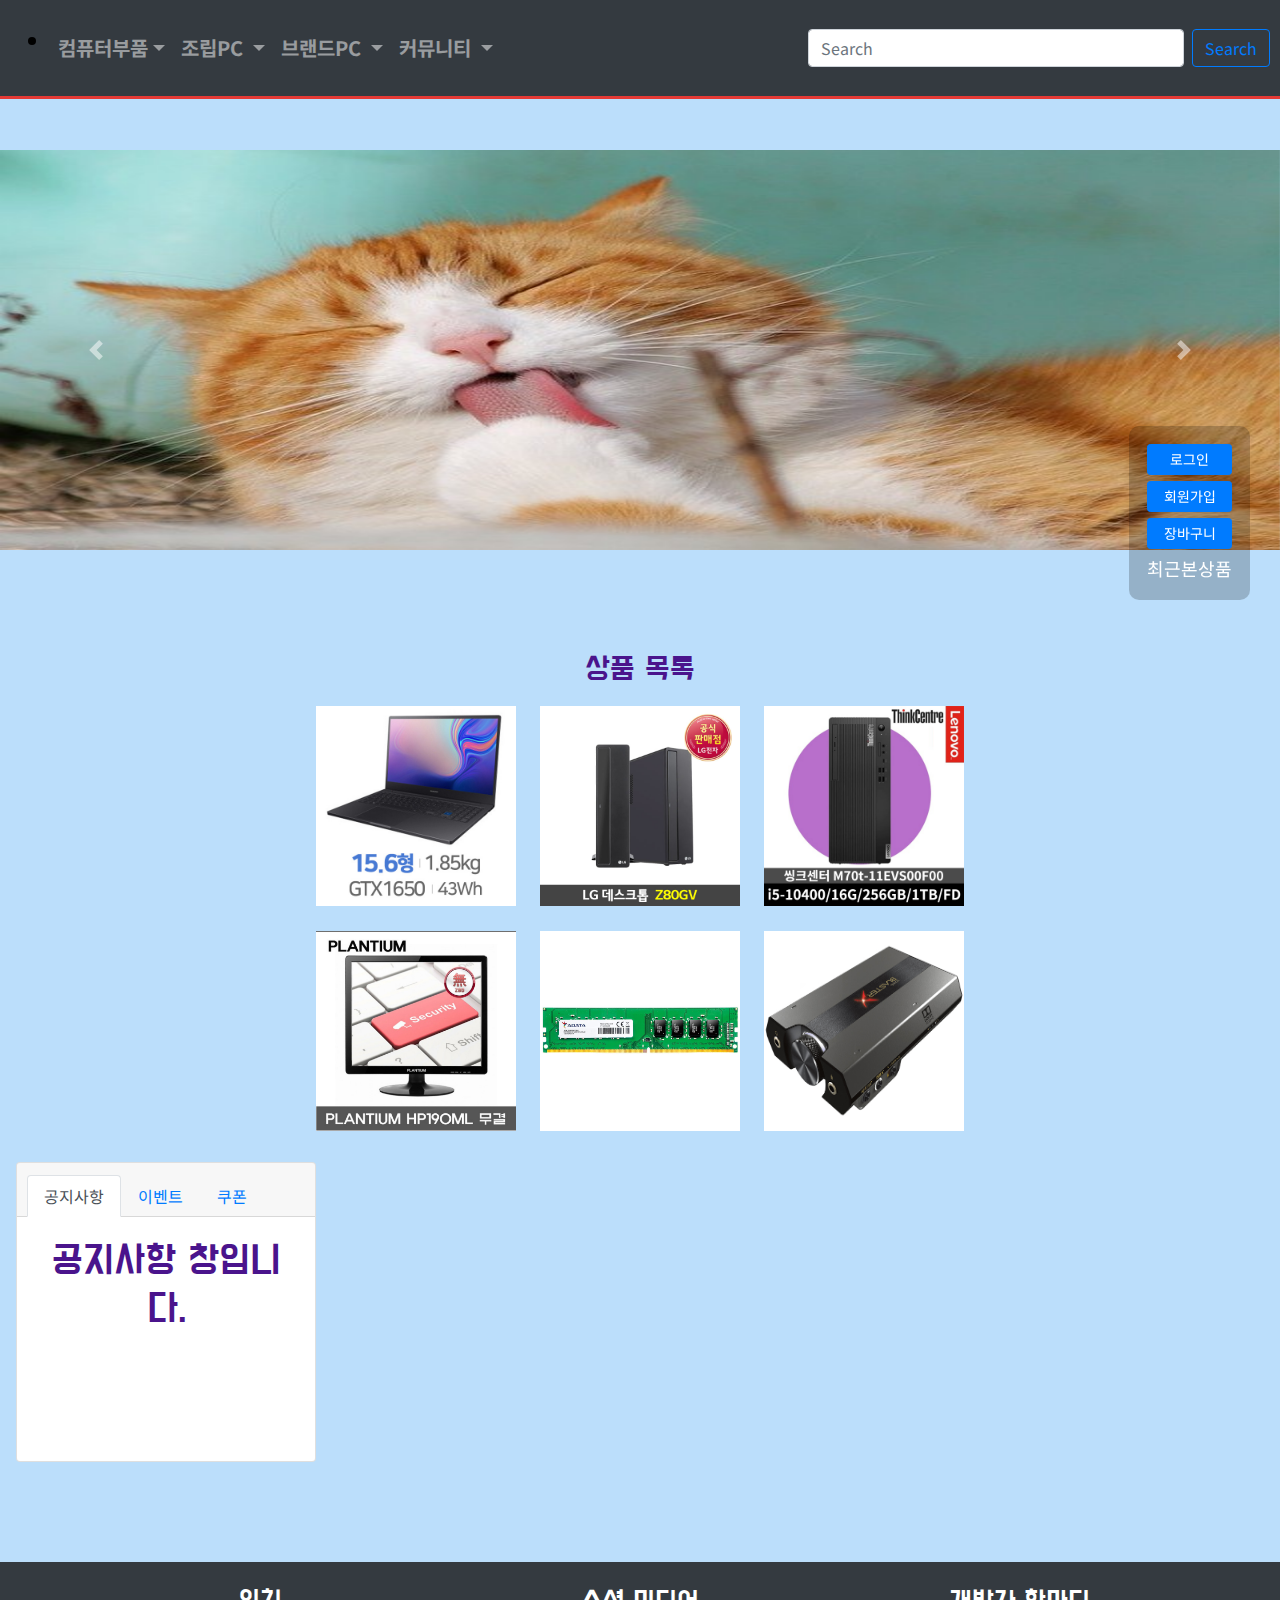
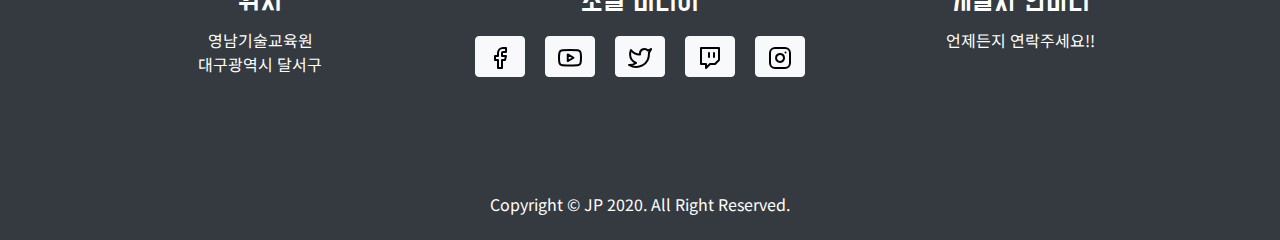
==== sample/WebContent/index.html @ 2cd7cd76 "프로젝트 작성 3일차" ====
<!DOCTYPE html>
<html>
<head>
<!-- Required meta tags -->
<meta charset="utf-8" />
<meta name="viewport"
	content="width=device-width, initial-scale=1, shrink-to-fit=no" />
<!-- title image -->

<!-- reset -->
<link rel="stylesheet"
	href="https://meyerweb.com/eric/tools/css/reset/reset.css">
<!-- Bootstrap CSS -->
<link rel="stylesheet"
	href="https://cdn.jsdelivr.net/npm/bootstrap@4.5.3/dist/css/bootstrap.min.css" />
<!-- text -->
<link
	href="https://fonts.googleapis.com/css2?family=Do+Hyeon&family=Noto+Sans+KR:wght@100;300;400;500;700;900&display=swap"
	rel="stylesheet">
<!-- css origin -->
<link rel="stylesheet" href="css/style.css" />
<title>컴퓨터 홈 쇼핑 사이트</title>
</head>
<body>
	<!-- 2020-12-02 haesu -->
	<nav class="navbar navbar-expand-lg navbar-dark bg-dark fixed-top"
		id="header">

		<button class="navbar-toggler navbar-toggler__nohide" type="button"
			data-toggle="collapse" data-target="#navbarNavDropdown"
			aria-controls="navbarNavDropdown" aria-expanded="true"
			aria-label="Toggle navigation">
			<span class="navbar-toggler-icon navbar-toggler__nohide"></span>
		</button>

		<ul>
			<li><a></a></li>
		</ul>
		<div class="collapse navbar-collapse mr-4" id="navbarNavDropdown">
			<ul class="navbar-nav">
				<li class="nav-item dropdown"><a
					class="nav-link dropdown-toggle" href="#"
					id="navbarDropdownMenuLink" role="button" data-toggle="dropdown"
					aria-haspopup="true" aria-expanded="false">컴퓨터부품</a>
					<div class="dropdown-menu" aria-labelledby="navbarDropdownMenuLink">

						<a class="dropdown-item" href="#">CPU</a> <a class="dropdown-item"
							href="#">쿨러/튜닝</a> <a class="dropdown-item" href="#">메인보드</a> <a
							class="dropdown-item" href="#">메모리</a> <a class="dropdown-item"
							href="#">그래픽카드</a> <a class="dropdown-item" href="#">SSd</a> <a
							class="dropdown-item" href="#">하드디스크</a> <a class="dropdown-item"
							href="#">외장HDD/SSD</a> <a class="dropdown-item" href="#">케이스</a>
						<a class="dropdown-item" href="#">파워</a> <a class="dropdown-item"
							href="#">키보드</a> <a class="dropdown-item" href="#">마우스</a> <a
							class="dropdown-item" href="#">ODD</a> <a class="dropdown-item"
							href="#">모니터</a> <a class="dropdown-item" href="#">소프트웨어</a>
					</div></li>
				<li class="nav-item dropdown"><a
					class="nav-link dropdown-toggle" href="#"
					id="navbarDropdownMenuLink" role="button" data-toggle="dropdown"
					aria-haspopup="true" aria-expanded="false"> 조립PC </a>
					<div class="dropdown-menu" aria-labelledby="navbarDropdownMenuLink">
						<a class="dropdown-item" href="#">사장 추천 조립PC</a> <a
							class="dropdown-item" href="#">유저 추천 조립PC</a> <a
							class="dropdown-item" href="#">컴퓨터 부품 회사 추천 조립PC</a>
					</div></li>
				<li class="nav-item dropdown"><a
					class="nav-link dropdown-toggle" href="#"
					id="navbarDropdownMenuLink" role="button" data-toggle="dropdown"
					aria-haspopup="true" aria-expanded="false"> 브랜드PC </a>
					<div class="dropdown-menu "
						aria-labelledby="navbarDropdownMenuLink">
						<a class="dropdown-item" href="#">삼성전자</a> <a
							class="dropdown-item" href="#">HP</a> <a class="dropdown-item"
							href="#">LG전자</a> <a class="dropdown-item" href="#">레노버</a> <a
							class="dropdown-item" href="#">DELL</a> <a class="dropdown-item"
							href="#">ASUS</a>
					</div></li>
				<li class="nav-item dropdown"><a
					class="nav-link dropdown-toggle" href="#"
					id="navbarDropdownMenuLink" role="button" data-toggle="dropdown"
					aria-haspopup="true" aria-expanded="false"> 커뮤니티 </a>
					<div class="dropdown-menu" aria-labelledby="navbarDropdownMenuLink">
						<a class="dropdown-item" href="#">컴퓨터 리뷰 커뮤니티</a> <a
							class="dropdown-item" href="#">컴퓨터 추천 커뮤니티</a>
					</div></li>
			</ul>
		</div>
		<form class="form-inline">
			<input class="form-control mr-sm-2" type="search"
				placeholder="Search" aria-label="Search">
			<button class="btn btn-outline-primary my-2 my-sm-0" type="submit">Search</button>
		</form>
	</nav>
	<!-- end -->

	<!-- help  haesu  2020-12-02 -->
	<section class="container__size" id="home">
		<div class=" w-100 ">
			<div id="carouselExampleControls"
				class="carousel slide w-100 container__center " data-ride="carousel">
				<div class="carousel-inner w-100 ">
					<div class="carousel-item active w-100">
						<img src="img/picture1.jpg" class="d-block w-100" alt="..."
							style="height: 400px">
					</div>
					<div class="carousel-item w-100">
						<img src="img/picture2.jpg" class="d-block w-100" alt="..."
							style="height: 400px">
					</div>
					<div class="carousel-item w-100">
						<img src="img/picture3.jpg" class="d-block w-100" alt="..."
							style="height: 400px">
					</div>
				</div>
				<a class="carousel-control-prev" href="#carouselExampleControls"
					role="button" data-slide="prev"> <span
					class="carousel-control-prev-icon" aria-hidden="true"></span> <span
					class="sr-only">Previous</span>
				</a> <a class="carousel-control-next" href="#carouselExampleControls"
					role="button" data-slide="next"> <span
					class="carousel-control-next-icon" aria-hidden="true"></span> <span
					class="sr-only">Next</span>
				</a>
			</div>
		</div>
	</section>
	<!-- help end -->
	<!-- 강현우 상품 목록 2020/12/2 -->
	<section id="portfolio">
		<div class="text-center">
			<h2>상품 목록</h2>
		</div>
		<div id="com">
			<ul class="board-list">
				<li><img src="img/Snote.jpg" class="com__size">
					<div class="com_show">
						<h4>[삼성전자]노트북7 Force 15형</h4>
						<p>가격 : 1,000,000원</p>
					</div></li>
				<li><img src="img/LDcom.jpg" class="com__size">
					<div class="com_show">
						<h4>[LG전자] 슬림형 데스크탑 Z80GV</h4>
						<p>가격 : 800,000원</p>
					</div></li>
				<li><img src="img/LeDcom.png" class="com__size">
					<div class="com_show">
						<h4>[레노버] 씽크센터 M70t</h4>
						<p>가격 : 900,000원</p>
					</div></li>
			</ul>
		</div>
		<div id="com">
			<ul class="board-list">
				<li><img src="img/PMo.jpg" class="com__size">
					<div class="com_show">
						<h4>[비트엠] 플래티넘 HP190ML 프리싱크 HDR</h4>
						<p>가격 : 200,000원</p>
					</div></li>
				<li><img src="img/AD4.jpg" class="com__size">
					<div class="com_show">
						<h4>[ADATA] 4GB 컴퓨터 DDR4 PC4-21300</h4>
						<p>가격 : 20,000원</p>
					</div></li>
				<li><img src="img/SC.jpg" class="com__size">
					<div class="com_show">
						<h4>[Creative] 사운드 블라스터X G6 사운드카드</h4>
						<p>가격 : 190,000원</p>
					</div></li>
			</ul>
		</div>
	</section>
	<!-- end -->

	<!-- 2020-12-02 haesu and gang -->
	<div class="card text-center m-3 ">
		<div class="card-header">
			<ul class="nav nav-tabs card-header-tabs">
				<li class="nav-item"><a class="nav-link active" href="#">공지사항</a>
				</li>
				<li class="nav-item"><a class="nav-link" href="#">이벤트</a></li>
				<li class="nav-item"><a class="nav-link" href="#">쿠폰</a></li>
			</ul>
		</div>
		<div class="card-body tab-info">
			<h1>공지사항 창입니다.</h1>
		</div>
		<div class="card-body tab-info mx-auto d-none">
			<div class="d-flex justify-content-between align-items-center">
				<a href="#" class="text-decoration-none">
					<div class="card bg-white text-white card__size">
						<img src="img/picture4.jpg" class="card-img card-img__cover"
							alt="...">
						<h4>G-force를 싸게 살수 있는 기회!</h4>
					</div>
				</a> <a href="#" class="text-decoration-none">
					<div class="card bg-white text-white card__size">
						<img src="img/picture4.jpg" class="card-img card-img__cover"
							alt="...">
						<h4>나도 할수 있다! 조립!</h4>
					</div>
				</a> <a href="#" class="text-decoration-none">
					<div class="card bg-white text-white card__size">
						<img src="img/picture4.jpg" class="card-img card-img__cover"
							alt="...">
						<h4>부품 무료 나눔 이벤트</h4>
					</div>
				</a>
			</div>
		</div>
		<div class="card-body d-none tab-info mx-auto">
			<div class="d-flex">
				<a href="#" class="text-decoration-none">
					<div class="card bg-white text-white card__size">
						<img src="img/picture4.jpg" class="card-img card-img__cover"
							alt="...">
						<h4>회원 전용 쿠폰</h4>
					</div>
				</a> <a href="#" class="text-decoration-none">
					<div class="card bg-white text-white card__size">
						<img src="img/picture4.jpg" class="card-img card-img__cover"
							alt="...">
						<h4>비회원 전용 쿠폰</h4>
					</div>
				</a>
			</div>
		</div>
	</div>

	<!-- 2020-12-02 haesu -->
	<div class="controller">

		<div class="controller__menu">
			<button type="button" class="btn btn-primary btn-sm btn-block"
				data-toggle="modal" data-target="#exampleModal">로그인</button>
		</div>
		<div class="controller__menu">
			<a class="btn btn-primary btn-sm btn-block" href="join.do">회원가입</a>
		</div>
		<div class="controller__menu">
			<a class="btn btn-primary btn-sm btn-block " href="listCard.do">장바구니</a>
		</div>
		<div class="controller__menu ">
			<span>최근본상품</span>
			<div></div>
		</div>
	</div>

	<footer class="text-center bg-dark text-white">
		<div class="footer-above">
			<div class="container pt-4">
				<div class="row">
					<div class="footer-col col-md-4">
						<h3 style="color: white;">위치</h3>
						<p>
							영남기술교육원<br />대구광역시 달서구
						</p>
					</div>
					<div class="footer-col col-md-4">
						<h3 style="color: white;">소셜 미디어</h3>
						<a href="#" class="btn btn-light m-2"><img
							src="img/facebook.svg"></a> <a href="#"
							class="btn btn-light m-2"><img src="img/youtube.svg"></a> <a
							href="#" class="btn btn-light m-2"><img src="img/twitter.svg"></a>
						<a href="#" class="btn btn-light m-2"><img
							src="img/twitch.svg"></a> <a href="#" class="btn btn-light m-2"><img
							src="img/instagram.svg"></a>
					</div>
					<div class="footer-col col-md-4">
						<h3 style="color: white;">개발자 한마디</h3>
						<p>언제든지 연락주세요!!</p>
					</div>
				</div>
			</div>
		</div>
		<div class="footer-below pb-4">
			<div class="container text-center">
				<div>Copyright &copy; JP 2020. All Right Reserved.</div>
			</div>
		</div>
	</footer>
	<!-- end -->

	<!-- Modal -->
	<div class="modal fade" id="exampleModal" tabindex="-1"
		aria-labelledby="exampleModalLabel" aria-hidden="true">
		<div class="modal-dialog">
			<div class="modal-content">
				<div class="modal-header">
					<h5 class="modal-title" id="exampleModalLabel">로그인</h5>
					<button type="button" class="close" data-dismiss="modal"
						aria-label="Close">
						<span aria-hidden="true">&times;</span>
					</button>
				</div>
				<div class="modal-body">
					<form action="loginPro.do" method="post">
						<div class="form-group">
							<label for="id">ID</label> <input type="text"
								class="form-control" id="id" aria-describedby="emailHelp"
								name="id">
						</div>
						<div class="form-group">
							<label for="passwd">Password</label> <input type="password"
								class="form-control" id="passwd" name="passwd">
						</div>

						<button type="submit" class="btn btn-primary">로그인</button>
						<input type="button" class="btn btn-primary" value="회원가입"
							onclick="location.href='join.do'">
						<button type="reset" class="btn btn-secondary"
							data-dismiss="modal">취소</button>
					</form>
				</div>
			</div>
		</div>
	</div>

	<!-- Optional JavaScript -->
	<script src="https://code.jquery.com/jquery-3.5.1.min.js"></script>
	<script
		src="https://cdn.jsdelivr.net/npm/popper.js@1.16.1/dist/umd/popper.min.js"></script>
	<script
		src="https://cdn.jsdelivr.net/npm/bootstrap@4.5.3/dist/js/bootstrap.min.js"></script>
	<script src="js/header.js"></script>
	<script src="js/main.js"></script>
</body>
</html>
---- sample/WebContent/css/style.css ----
@charset "UTF-8";
/*
font-family: 'Do Hyeon', sans-serif;
font-family: 'Noto Sans KR', sans-serif;
*/
/* index.css */
@import "header.css";
@import "container.css";
@import "controller.css";
@import "com.css";
@import "card.css";
@import "profile.css";
h1, h2, h3, h4, .navbar-brand {
	font-family: 'Do Hyeon', sans-serif;
	color: #4A148C;
}

body {
	font-family: 'Noto Sans KR', sans-serif;
	background-color: #BBDEFB;
}

.navbar {
	border-bottom: #E53935 3px solid;
}
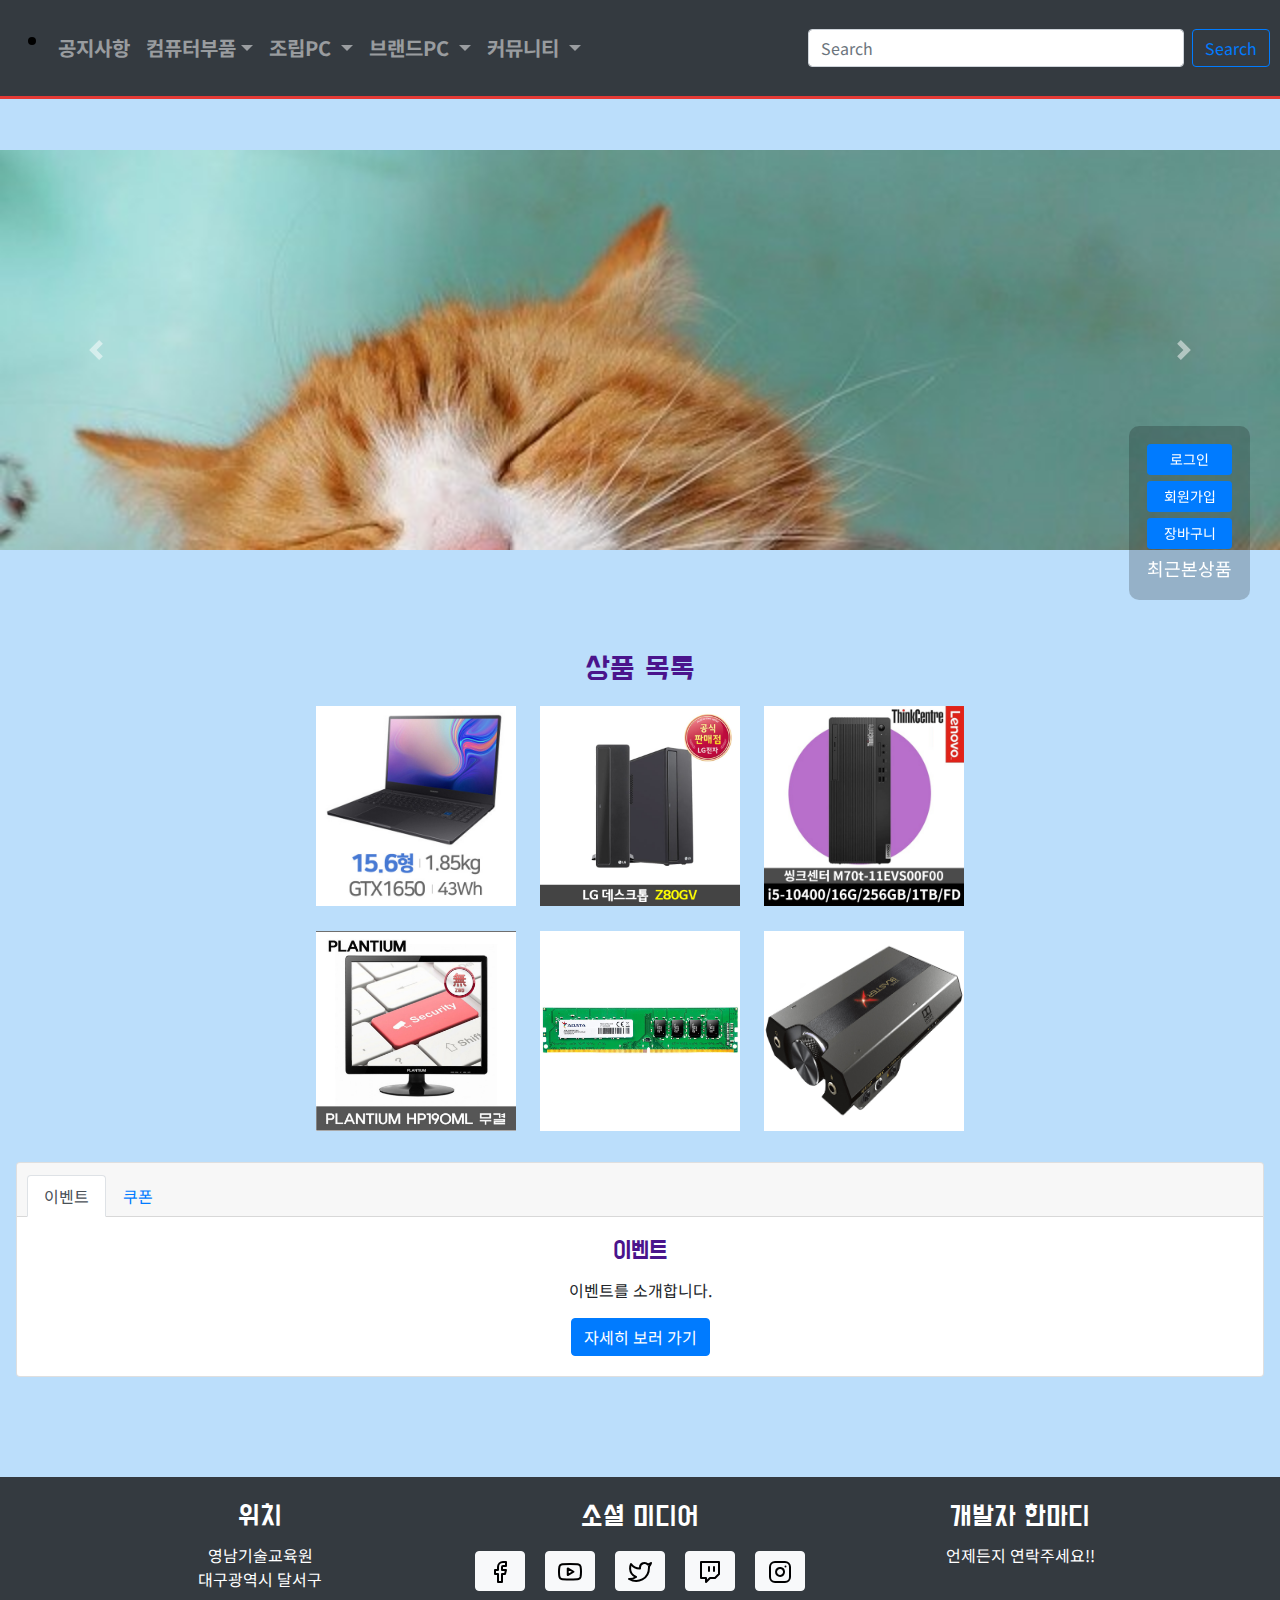
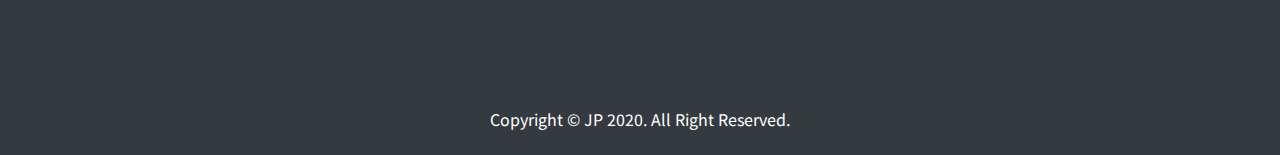
==== commit 67aba45c: "프로젝트 작성 4일차" ====
--- a/sample/WebContent/index.html
+++ b/sample/WebContent/index.html
@@ -19,6 +19,7 @@
 	rel="stylesheet">
 <!-- css origin -->
 <link rel="stylesheet" href="css/style.css" />
+<link rel="stylesheet" href="css/com.css" />
 <title>컴퓨터 홈 쇼핑 사이트</title>
 </head>
 <body>
@@ -38,6 +39,7 @@
 		</ul>
 		<div class="collapse navbar-collapse mr-4" id="navbarNavDropdown">
 			<ul class="navbar-nav">
+				<li class="nav-item"><a class="nav-link" href="#">공지사항</a></li>
 				<li class="nav-item dropdown"><a
 					class="nav-link dropdown-toggle" href="#"
 					id="navbarDropdownMenuLink" role="button" data-toggle="dropdown"
@@ -96,34 +98,32 @@
 
 	<!-- help  haesu  2020-12-02 -->
 	<section class="container__size" id="home">
-		<div class=" w-100 ">
-			<div id="carouselExampleControls"
-				class="carousel slide w-100 container__center " data-ride="carousel">
-				<div class="carousel-inner w-100 ">
-					<div class="carousel-item active w-100">
-						<img src="img/picture1.jpg" class="d-block w-100" alt="..."
-							style="height: 400px">
-					</div>
-					<div class="carousel-item w-100">
-						<img src="img/picture2.jpg" class="d-block w-100" alt="..."
-							style="height: 400px">
-					</div>
-					<div class="carousel-item w-100">
-						<img src="img/picture3.jpg" class="d-block w-100" alt="..."
-							style="height: 400px">
-					</div>
+			<div class=" w-100 ">
+				<div id="carouselExampleControls"
+					class="carousel slide w-100 container__center "
+					data-ride="carousel">
+					<div class="carousel-inner w-100 ">
+						<div class="carousel-item active w-100">
+							<img src="img/picture1.jpg" class="d-block w-100" alt="...">
+						</div>
+						<div class="carousel-item w-100">
+							<img src="img/picture2.jpg" class="d-block w-100" alt="...">
+						</div>
+						<div class="carousel-item w-100">
+							<img src="img/picture3.jpg" class="d-block w-100" alt="...">
+						</div>
+					</div>
+					<a class="carousel-control-prev" href="#carouselExampleControls"
+						role="button" data-slide="prev"> <span
+						class="carousel-control-prev-icon" aria-hidden="true"></span> <span
+						class="sr-only">Previous</span>
+					</a> <a class="carousel-control-next" href="#carouselExampleControls"
+						role="button" data-slide="next"> <span
+						class="carousel-control-next-icon" aria-hidden="true"></span> <span
+						class="sr-only">Next</span>
+					</a>
 				</div>
-				<a class="carousel-control-prev" href="#carouselExampleControls"
-					role="button" data-slide="prev"> <span
-					class="carousel-control-prev-icon" aria-hidden="true"></span> <span
-					class="sr-only">Previous</span>
-				</a> <a class="carousel-control-next" href="#carouselExampleControls"
-					role="button" data-slide="next"> <span
-					class="carousel-control-next-icon" aria-hidden="true"></span> <span
-					class="sr-only">Next</span>
-				</a>
 			</div>
-		</div>
 	</section>
 	<!-- help end -->
 	<!-- 강현우 상품 목록 2020/12/2 -->
@@ -171,74 +171,37 @@
 		</div>
 	</section>
 	<!-- end -->
-
 	<!-- 2020-12-02 haesu and gang -->
-	<div class="card text-center m-3 ">
+	<div class="card text-center m-3">
 		<div class="card-header">
 			<ul class="nav nav-tabs card-header-tabs">
-				<li class="nav-item"><a class="nav-link active" href="#">공지사항</a>
+				<li class="nav-item"><a class="nav-link active" href="#">이벤트</a>
 				</li>
-				<li class="nav-item"><a class="nav-link" href="#">이벤트</a></li>
 				<li class="nav-item"><a class="nav-link" href="#">쿠폰</a></li>
 			</ul>
 		</div>
 		<div class="card-body tab-info">
-			<h1>공지사항 창입니다.</h1>
-		</div>
-		<div class="card-body tab-info mx-auto d-none">
-			<div class="d-flex justify-content-between align-items-center">
-				<a href="#" class="text-decoration-none">
-					<div class="card bg-white text-white card__size">
-						<img src="img/picture4.jpg" class="card-img card-img__cover"
-							alt="...">
-						<h4>G-force를 싸게 살수 있는 기회!</h4>
-					</div>
-				</a> <a href="#" class="text-decoration-none">
-					<div class="card bg-white text-white card__size">
-						<img src="img/picture4.jpg" class="card-img card-img__cover"
-							alt="...">
-						<h4>나도 할수 있다! 조립!</h4>
-					</div>
-				</a> <a href="#" class="text-decoration-none">
-					<div class="card bg-white text-white card__size">
-						<img src="img/picture4.jpg" class="card-img card-img__cover"
-							alt="...">
-						<h4>부품 무료 나눔 이벤트</h4>
-					</div>
-				</a>
-			</div>
-		</div>
-		<div class="card-body d-none tab-info mx-auto">
-			<div class="d-flex">
-				<a href="#" class="text-decoration-none">
-					<div class="card bg-white text-white card__size">
-						<img src="img/picture4.jpg" class="card-img card-img__cover"
-							alt="...">
-						<h4>회원 전용 쿠폰</h4>
-					</div>
-				</a> <a href="#" class="text-decoration-none">
-					<div class="card bg-white text-white card__size">
-						<img src="img/picture4.jpg" class="card-img card-img__cover"
-							alt="...">
-						<h4>비회원 전용 쿠폰</h4>
-					</div>
-				</a>
-			</div>
+			<h4 class="card-title">이벤트</h4>
+			<p class="card-text">이벤트를 소개합니다.</p>
+			<a href="#" class="btn btn-primary">자세히 보러 가기</a>
+		</div>
+		<div class="card-body d-none tab-info">
+			<h4 class="card-title">쿠폰</h4>
+			<p class="card-text">쿠폰북을 소개합니다.</p>
+			<a href="#" class="btn btn-primary">자세히 보러 가기</a>
 		</div>
 	</div>
-
+	
 	<!-- 2020-12-02 haesu -->
 	<div class="controller">
-
 		<div class="controller__menu">
-			<button type="button" class="btn btn-primary btn-sm btn-block"
-				data-toggle="modal" data-target="#exampleModal">로그인</button>
+			<a class="btn btn-primary btn-sm btn-block">로그인</a>
 		</div>
 		<div class="controller__menu">
-			<a class="btn btn-primary btn-sm btn-block" href="join.do">회원가입</a>
+			<a class="btn btn-primary btn-sm btn-block">회원가입</a>
 		</div>
 		<div class="controller__menu">
-			<a class="btn btn-primary btn-sm btn-block " href="listCard.do">장바구니</a>
+			<a class="btn btn-primary btn-sm btn-block ">장바구니</a>
 		</div>
 		<div class="controller__menu ">
 			<span>최근본상품</span>
@@ -280,42 +243,6 @@
 		</div>
 	</footer>
 	<!-- end -->
-
-	<!-- Modal -->
-	<div class="modal fade" id="exampleModal" tabindex="-1"
-		aria-labelledby="exampleModalLabel" aria-hidden="true">
-		<div class="modal-dialog">
-			<div class="modal-content">
-				<div class="modal-header">
-					<h5 class="modal-title" id="exampleModalLabel">로그인</h5>
-					<button type="button" class="close" data-dismiss="modal"
-						aria-label="Close">
-						<span aria-hidden="true">&times;</span>
-					</button>
-				</div>
-				<div class="modal-body">
-					<form action="loginPro.do" method="post">
-						<div class="form-group">
-							<label for="id">ID</label> <input type="text"
-								class="form-control" id="id" aria-describedby="emailHelp"
-								name="id">
-						</div>
-						<div class="form-group">
-							<label for="passwd">Password</label> <input type="password"
-								class="form-control" id="passwd" name="passwd">
-						</div>
-
-						<button type="submit" class="btn btn-primary">로그인</button>
-						<input type="button" class="btn btn-primary" value="회원가입"
-							onclick="location.href='join.do'">
-						<button type="reset" class="btn btn-secondary"
-							data-dismiss="modal">취소</button>
-					</form>
-				</div>
-			</div>
-		</div>
-	</div>
-
 	<!-- Optional JavaScript -->
 	<script src="https://code.jquery.com/jquery-3.5.1.min.js"></script>
 	<script
--- a/sample/WebContent/css/com.css
+++ b/sample/WebContent/css/com.css
@@ -0,0 +1,52 @@
+@charset "UTF-8";
+.text-center{
+	margin-top: 100px;
+}
+.board-list {
+	list-style: none;
+	margin: 0;
+	padding: 0;
+	text-align: center;
+	width: 100%;
+}
+
+.board-list li {
+	position: relative;
+	padding: 0;
+	margin: 10px;
+	overflow: hidden;
+	display: inline-block;
+}
+
+.board-list img {
+	margin: 0;
+	padding: 0;
+	float: center;
+	z-index: 5;
+}
+.com__size{
+	width: 200px;
+	height: 200px;
+}
+
+.board-list .com_show {
+	position: absolute;
+	top: 200px;
+	width: 200px;
+	height: 200px;
+	padding-top: 20px;
+	background: rgba(0, 0, 0, 0.6);
+	opacity: 0;
+	transition: all 0.2s ease-in-out;
+	z-index: 10;
+}
+
+.board-list li:hover .com_show {
+	opacity: 1;
+	transform: translateY(-200px);
+}
+
+.board-list .com_show h4, .board-list .com_show p {
+	color: #fff;
+	text-align: center;
+}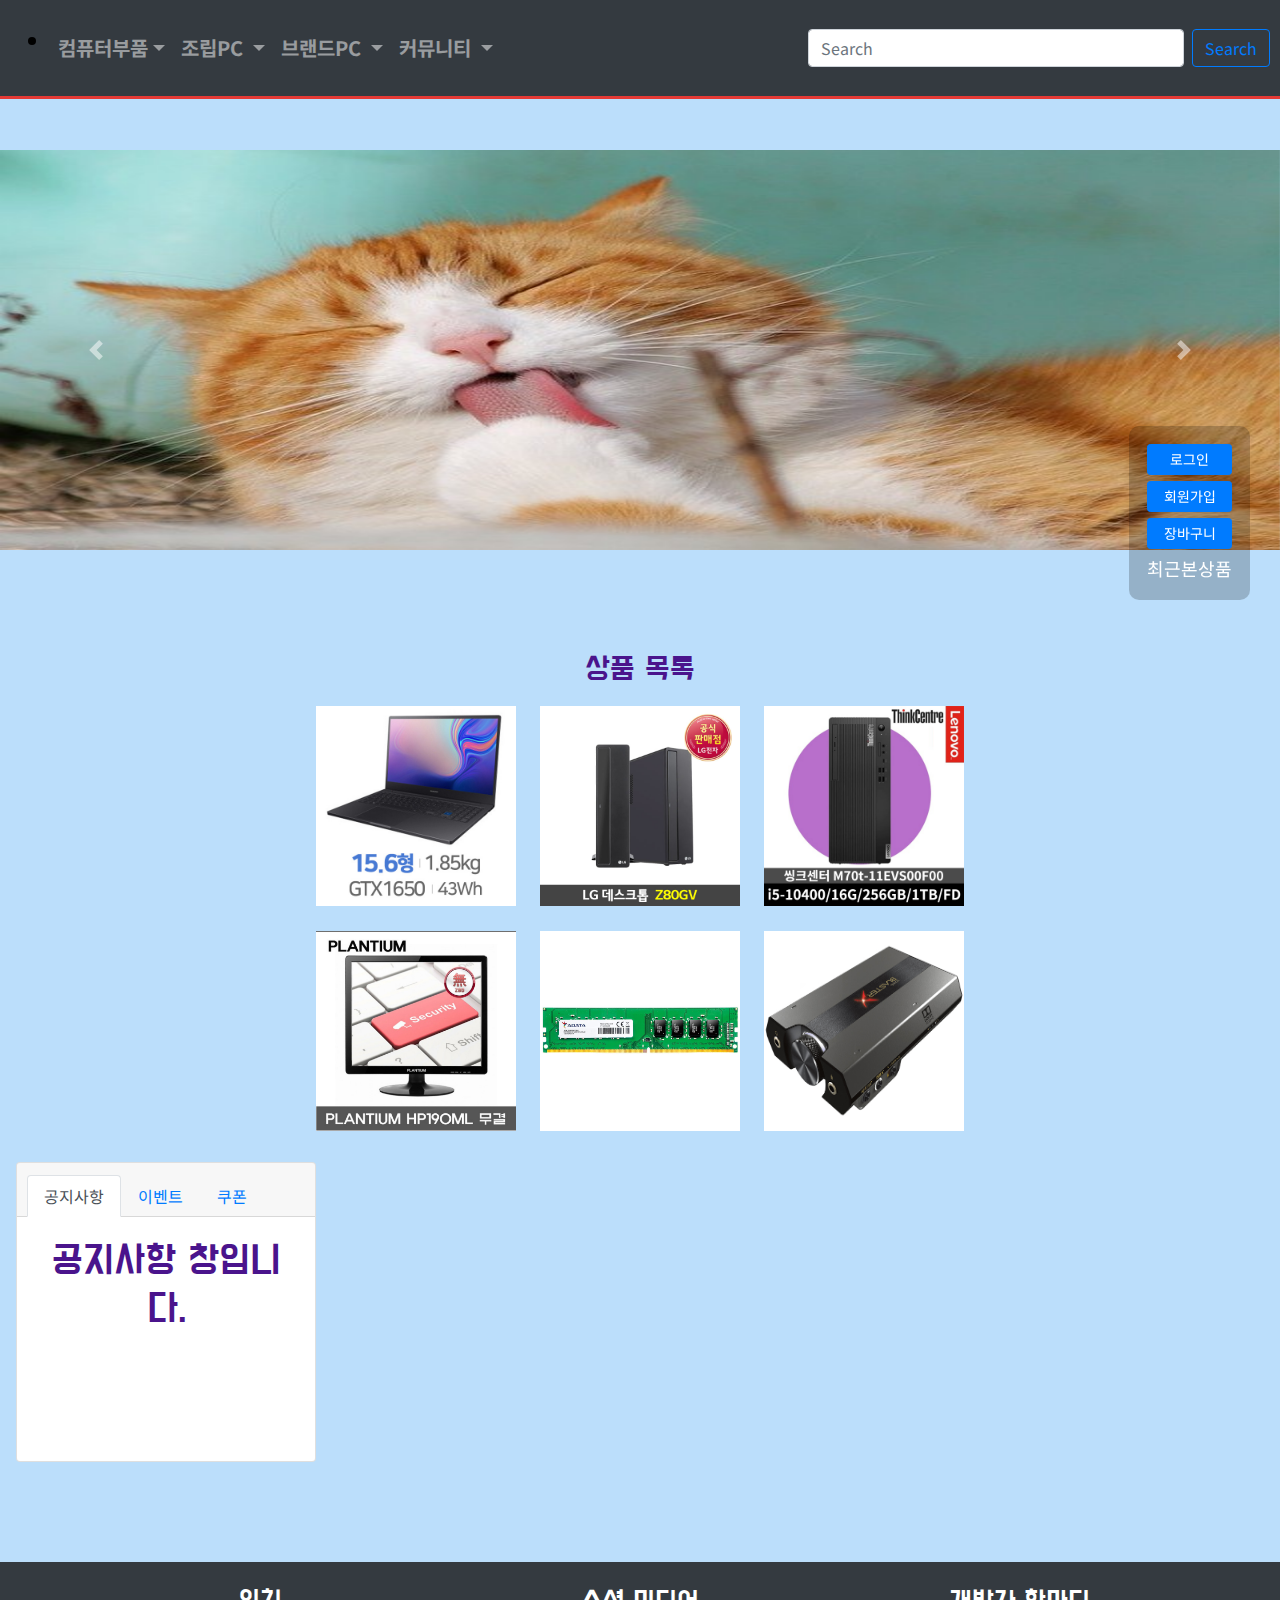
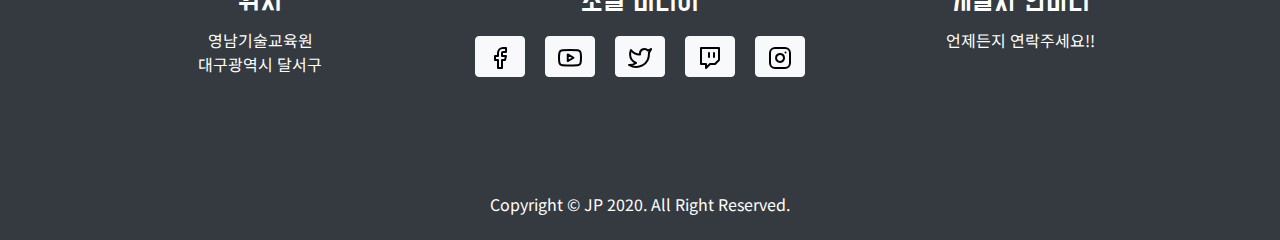
==== commit 08f381d6: "Merge remote-tracking branch 'origin/master'" ====
--- a/sample/WebContent/index.html
+++ b/sample/WebContent/index.html
@@ -19,7 +19,6 @@
 	rel="stylesheet">
 <!-- css origin -->
 <link rel="stylesheet" href="css/style.css" />
-<link rel="stylesheet" href="css/com.css" />
 <title>컴퓨터 홈 쇼핑 사이트</title>
 </head>
 <body>
@@ -39,7 +38,6 @@
 		</ul>
 		<div class="collapse navbar-collapse mr-4" id="navbarNavDropdown">
 			<ul class="navbar-nav">
-				<li class="nav-item"><a class="nav-link" href="#">공지사항</a></li>
 				<li class="nav-item dropdown"><a
 					class="nav-link dropdown-toggle" href="#"
 					id="navbarDropdownMenuLink" role="button" data-toggle="dropdown"
@@ -98,32 +96,34 @@
 
 	<!-- help  haesu  2020-12-02 -->
 	<section class="container__size" id="home">
-			<div class=" w-100 ">
-				<div id="carouselExampleControls"
-					class="carousel slide w-100 container__center "
-					data-ride="carousel">
-					<div class="carousel-inner w-100 ">
-						<div class="carousel-item active w-100">
-							<img src="img/picture1.jpg" class="d-block w-100" alt="...">
-						</div>
-						<div class="carousel-item w-100">
-							<img src="img/picture2.jpg" class="d-block w-100" alt="...">
-						</div>
-						<div class="carousel-item w-100">
-							<img src="img/picture3.jpg" class="d-block w-100" alt="...">
-						</div>
-					</div>
-					<a class="carousel-control-prev" href="#carouselExampleControls"
-						role="button" data-slide="prev"> <span
-						class="carousel-control-prev-icon" aria-hidden="true"></span> <span
-						class="sr-only">Previous</span>
-					</a> <a class="carousel-control-next" href="#carouselExampleControls"
-						role="button" data-slide="next"> <span
-						class="carousel-control-next-icon" aria-hidden="true"></span> <span
-						class="sr-only">Next</span>
-					</a>
+		<div class=" w-100 ">
+			<div id="carouselExampleControls"
+				class="carousel slide w-100 container__center " data-ride="carousel">
+				<div class="carousel-inner w-100 ">
+					<div class="carousel-item active w-100">
+						<img src="img/picture1.jpg" class="d-block w-100" alt="..."
+							style="height: 400px">
+					</div>
+					<div class="carousel-item w-100">
+						<img src="img/picture2.jpg" class="d-block w-100" alt="..."
+							style="height: 400px">
+					</div>
+					<div class="carousel-item w-100">
+						<img src="img/picture3.jpg" class="d-block w-100" alt="..."
+							style="height: 400px">
+					</div>
 				</div>
-			</div>
+				<a class="carousel-control-prev" href="#carouselExampleControls"
+					role="button" data-slide="prev"> <span
+					class="carousel-control-prev-icon" aria-hidden="true"></span> <span
+					class="sr-only">Previous</span>
+				</a> <a class="carousel-control-next" href="#carouselExampleControls"
+					role="button" data-slide="next"> <span
+					class="carousel-control-next-icon" aria-hidden="true"></span> <span
+					class="sr-only">Next</span>
+				</a>
+			</div>
+		</div>
 	</section>
 	<!-- help end -->
 	<!-- 강현우 상품 목록 2020/12/2 -->
@@ -171,37 +171,74 @@
 		</div>
 	</section>
 	<!-- end -->
+
 	<!-- 2020-12-02 haesu and gang -->
-	<div class="card text-center m-3">
+	<div class="card text-center m-3 ">
 		<div class="card-header">
 			<ul class="nav nav-tabs card-header-tabs">
-				<li class="nav-item"><a class="nav-link active" href="#">이벤트</a>
+				<li class="nav-item"><a class="nav-link active" href="#">공지사항</a>
 				</li>
+				<li class="nav-item"><a class="nav-link" href="#">이벤트</a></li>
 				<li class="nav-item"><a class="nav-link" href="#">쿠폰</a></li>
 			</ul>
 		</div>
 		<div class="card-body tab-info">
-			<h4 class="card-title">이벤트</h4>
-			<p class="card-text">이벤트를 소개합니다.</p>
-			<a href="#" class="btn btn-primary">자세히 보러 가기</a>
-		</div>
-		<div class="card-body d-none tab-info">
-			<h4 class="card-title">쿠폰</h4>
-			<p class="card-text">쿠폰북을 소개합니다.</p>
-			<a href="#" class="btn btn-primary">자세히 보러 가기</a>
+			<h1>공지사항 창입니다.</h1>
+		</div>
+		<div class="card-body tab-info mx-auto d-none">
+			<div class="d-flex justify-content-between align-items-center">
+				<a href="#" class="text-decoration-none">
+					<div class="card bg-white text-white card__size">
+						<img src="img/picture4.jpg" class="card-img card-img__cover"
+							alt="...">
+						<h4>G-force를 싸게 살수 있는 기회!</h4>
+					</div>
+				</a> <a href="#" class="text-decoration-none">
+					<div class="card bg-white text-white card__size">
+						<img src="img/picture4.jpg" class="card-img card-img__cover"
+							alt="...">
+						<h4>나도 할수 있다! 조립!</h4>
+					</div>
+				</a> <a href="#" class="text-decoration-none">
+					<div class="card bg-white text-white card__size">
+						<img src="img/picture4.jpg" class="card-img card-img__cover"
+							alt="...">
+						<h4>부품 무료 나눔 이벤트</h4>
+					</div>
+				</a>
+			</div>
+		</div>
+		<div class="card-body d-none tab-info mx-auto">
+			<div class="d-flex">
+				<a href="#" class="text-decoration-none">
+					<div class="card bg-white text-white card__size">
+						<img src="img/picture4.jpg" class="card-img card-img__cover"
+							alt="...">
+						<h4>회원 전용 쿠폰</h4>
+					</div>
+				</a> <a href="#" class="text-decoration-none">
+					<div class="card bg-white text-white card__size">
+						<img src="img/picture4.jpg" class="card-img card-img__cover"
+							alt="...">
+						<h4>비회원 전용 쿠폰</h4>
+					</div>
+				</a>
+			</div>
 		</div>
 	</div>
-	
+
 	<!-- 2020-12-02 haesu -->
 	<div class="controller">
+
 		<div class="controller__menu">
-			<a class="btn btn-primary btn-sm btn-block">로그인</a>
+			<button type="button" class="btn btn-primary btn-sm btn-block"
+				data-toggle="modal" data-target="#exampleModal">로그인</button>
 		</div>
 		<div class="controller__menu">
-			<a class="btn btn-primary btn-sm btn-block">회원가입</a>
+			<a class="btn btn-primary btn-sm btn-block" href="join.do">회원가입</a>
 		</div>
 		<div class="controller__menu">
-			<a class="btn btn-primary btn-sm btn-block ">장바구니</a>
+			<a class="btn btn-primary btn-sm btn-block " href="listCard.do">장바구니</a>
 		</div>
 		<div class="controller__menu ">
 			<span>최근본상품</span>
@@ -243,6 +280,42 @@
 		</div>
 	</footer>
 	<!-- end -->
+
+	<!-- Modal -->
+	<div class="modal fade" id="exampleModal" tabindex="-1"
+		aria-labelledby="exampleModalLabel" aria-hidden="true">
+		<div class="modal-dialog">
+			<div class="modal-content">
+				<div class="modal-header">
+					<h5 class="modal-title" id="exampleModalLabel">로그인</h5>
+					<button type="button" class="close" data-dismiss="modal"
+						aria-label="Close">
+						<span aria-hidden="true">&times;</span>
+					</button>
+				</div>
+				<div class="modal-body">
+					<form action="loginPro.do" method="post">
+						<div class="form-group">
+							<label for="id">ID</label> <input type="text"
+								class="form-control" id="id" aria-describedby="emailHelp"
+								name="id">
+						</div>
+						<div class="form-group">
+							<label for="passwd">Password</label> <input type="password"
+								class="form-control" id="passwd" name="passwd">
+						</div>
+
+						<button type="submit" class="btn btn-primary">로그인</button>
+						<input type="button" class="btn btn-primary" value="회원가입"
+							onclick="location.href='join.do'">
+						<button type="reset" class="btn btn-secondary"
+							data-dismiss="modal">취소</button>
+					</form>
+				</div>
+			</div>
+		</div>
+	</div>
+
 	<!-- Optional JavaScript -->
 	<script src="https://code.jquery.com/jquery-3.5.1.min.js"></script>
 	<script
